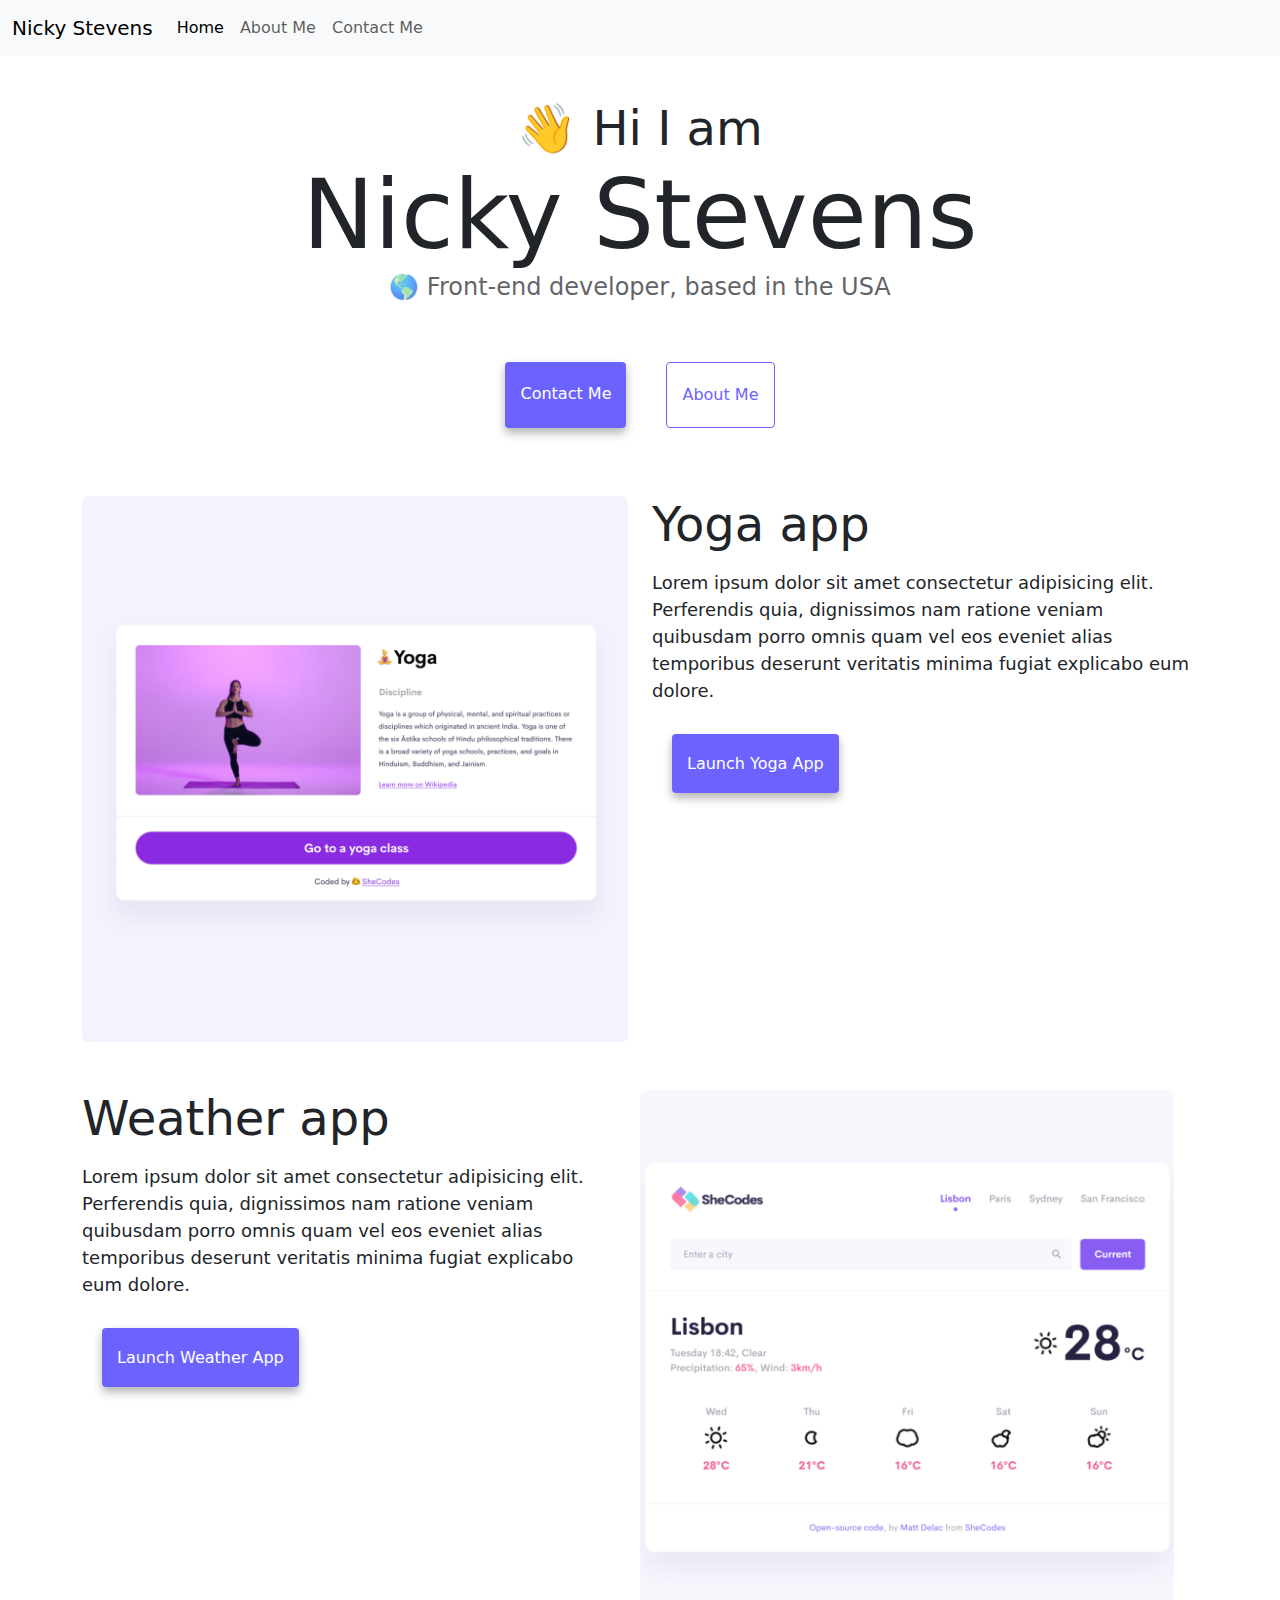
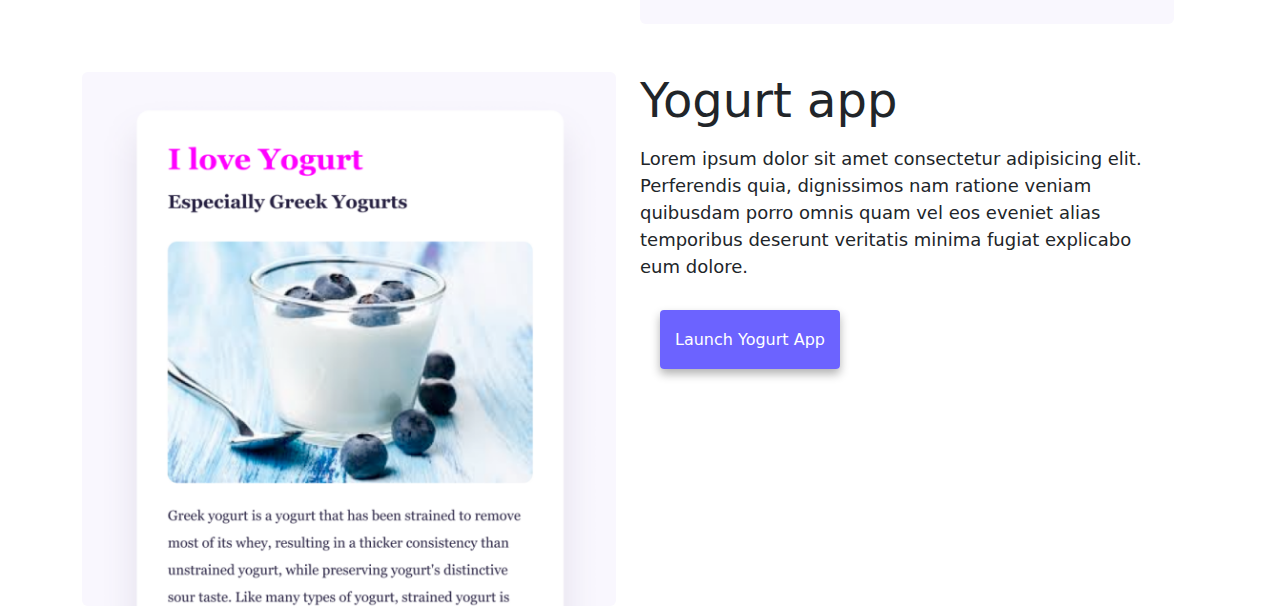
==== index.html @ 1b56b141 "Added SEO elements" ====
<!DOCTYPE html>
<html lang="en">
  <head>
    <meta charset="UTF-8" />
    <meta http-equiv="X-UA-Compatible" content="IE=edge" />
    <meta name="viewport" content="width=device-width, initial-scale=1.0" />
    <link
      href="https://cdn.jsdelivr.net/npm/bootstrap@5.3.3/dist/css/bootstrap.min.css"
      rel="stylesheet"
      integrity="sha384-QWTKZyjpPEjISv5WaRU9OFeRpok6YctnYmDr5pNlyT2bRjXh0JMhjY6hW+ALEwIH"
      crossorigin="anonymous"
    />
    <script
      src="https://cdn.jsdelivr.net/npm/bootstrap@5.3.3/dist/js/bootstrap.bundle.min.js"
      integrity="sha384-YvpcrYf0tY3lHB60NNkmXc5s9fDVZLESaAA55NDzOxhy9GkcIdslK1eN7N6jIeHz"
      crossorigin="anonymous"
    ></script>
    <meta
      name="description"
      content="Nicky Stevens is a front-end website developer based in the USA with experience creating attractive and fuctional websites and knowledge of HTML, CSS, JavaScript, and Python languages. "
    />
    <title>Nicky Stevens - Front-end website developer based in USA</title>
    <link rel="stylesheet" href="/css/styles.css" />
  </head>
  <body>
    <nav class="navbar navbar-expand-lg navbar-light bg-light fixed-top">
      <div class="container-fluid">
        <a class="navbar-brand" href="index.html">Nicky Stevens</a>
        <button
          class="navbar-toggler"
          type="button"
          data-bs-toggle="collapse"
          data-bs-target="#navbarNav"
          aria-controls="navbarNav"
          aria-expanded="false"
          aria-label="Toggle navigation"
        >
          <span class="navbar-toggler-icon"></span>
        </button>
        <div class="collapse navbar-collapse" id="navbarNav">
          <ul class="navbar-nav">
            <li class="nav-item">
              <a class="nav-link active" aria-current="page" href="index.html"
                >Home</a
              >
            </li>
            <li class="nav-item">
              <a class="nav-link" href="about.html">About Me</a>
            </li>
            <li class="nav-item">
              <a class="nav-link" href="about.html#contact">Contact Me</a>
            </li>
          </ul>
        </div>
      </div>
    </nav>
    <h2 class="text-center">👋 Hi I am</h2>
    <h1 class="text-center">Nicky Stevens</h1>
    <h3 class="text-center">🌎 Front-end developer, based in the USA</h3>
    <div class="navigation-links mb-5">
      <a href="about.html#contact" class="primary-link" title="Contact"
        >Contact me</a
      >
      <a href="about.html" class="secondary-link" title="About">About me</a>
    </div>
    <div class="container">
      <div class="row">
        <div class="col-md-6">
          <img
            src="images/yoga.png"
            class="img-fluid rounded"
            title="Yoga App screenshot"
          />
        </div>
        <div class="col-md-6">
          <h2 class="mb-3">Yoga app</h2>
          <p>
            Lorem ipsum dolor sit amet consectetur adipisicing elit. Perferendis
            quia, dignissimos nam ratione veniam quibusdam porro omnis quam vel
            eos eveniet alias temporibus deserunt veritatis minima fugiat
            explicabo eum dolore.
          </p>
          <div class="mt-5">
            <a href="#" class="primary-link" title="Yoga App"
              >Launch Yoga App</a
            >
          </div>
        </div>
        <div class="row mt-5">
          <div class="col-md-6">
            <h2 class="mb-3">Weather app</h2>
            <p>
              Lorem ipsum dolor sit amet consectetur adipisicing elit.
              Perferendis quia, dignissimos nam ratione veniam quibusdam porro
              omnis quam vel eos eveniet alias temporibus deserunt veritatis
              minima fugiat explicabo eum dolore.
            </p>
            <div class="mt-5 mb-5">
              <a href="#" class="primary-link" title="Weather App"
                >Launch Weather App</a
              >
            </div>
          </div>
          <div class="col-md-6">
            <img
              src="images/weather.png"
              class="img-fluid rounded"
              title="SheCodes Weather App"
            />
          </div>
        </div>
        <div class="row mt-5">
          <div class="col-md-6">
            <img
              src="images/yogurt.png"
              class="img-fluid rounded"
              title="I love Yogurt webpage screenshot"
            />
          </div>
          <div class="col-md-6">
            <h2 class="mb-3">Yogurt app</h2>
            <p>
              Lorem ipsum dolor sit amet consectetur adipisicing elit.
              Perferendis quia, dignissimos nam ratione veniam quibusdam porro
              omnis quam vel eos eveniet alias temporibus deserunt veritatis
              minima fugiat explicabo eum dolore.
            </p>
            <div class="mt-5">
              <a href="#" class="primary-link" title="Yogurt App"
                >Launch Yogurt App</a
              >
            </div>
          </div>
        </div>
      </div>
    </div>
  </body>
</html>
---- css/styles.css ----
:root {
  --primary-color: #6c63ff;
  --secondary-color: #f5f2fe;
  --box-shadow: 0 5px 10px rgba(0, 0, 0, 0.3);
}

body {
  margin-top: 100px;
}

h1,
h2,
h3 {
  margin: 0;
}

h1 {
  font-size: 96px;
}

h2 {
  font-size: 48px;
}

h3 {
  font-size: 24px;
  opacity: 0.7;
}

p {
  font-size: 18px;
  line-height: 1.5;
}

.navigation-links {
  display: flex;
  margin-top: 40px;
  justify-content: center;
}

.navigation-links a {
  margin: 20px;
}

.primary-link {
  background: var(--primary-color);
  box-shadow: var(--box-shadow);
  color: white;
  margin: 20px;
  border-radius: 4px;
  padding: 20px 15px;
  text-decoration: none;
  text-transform: capitalize;
}

.secondary-link {
  color: var(--primary-color);
  border: 1px solid var(--primary-color);
  margin: 20px;
  border-radius: 4px;
  padding: 20px 15px;
  text-decoration: none;
  text-transform: capitalize;
}

.about-paragraphs {
  margin: 30px 0;
}

.about-paragraphs p {
  margin: 10px;
}

.email-link {
  display: flex;
  justify-content: center;
  color: var(--primary-color);
  font-size: 28px;
  text-decoration: none;
}

.email-link:hover {
  text-decoration: underline;
}
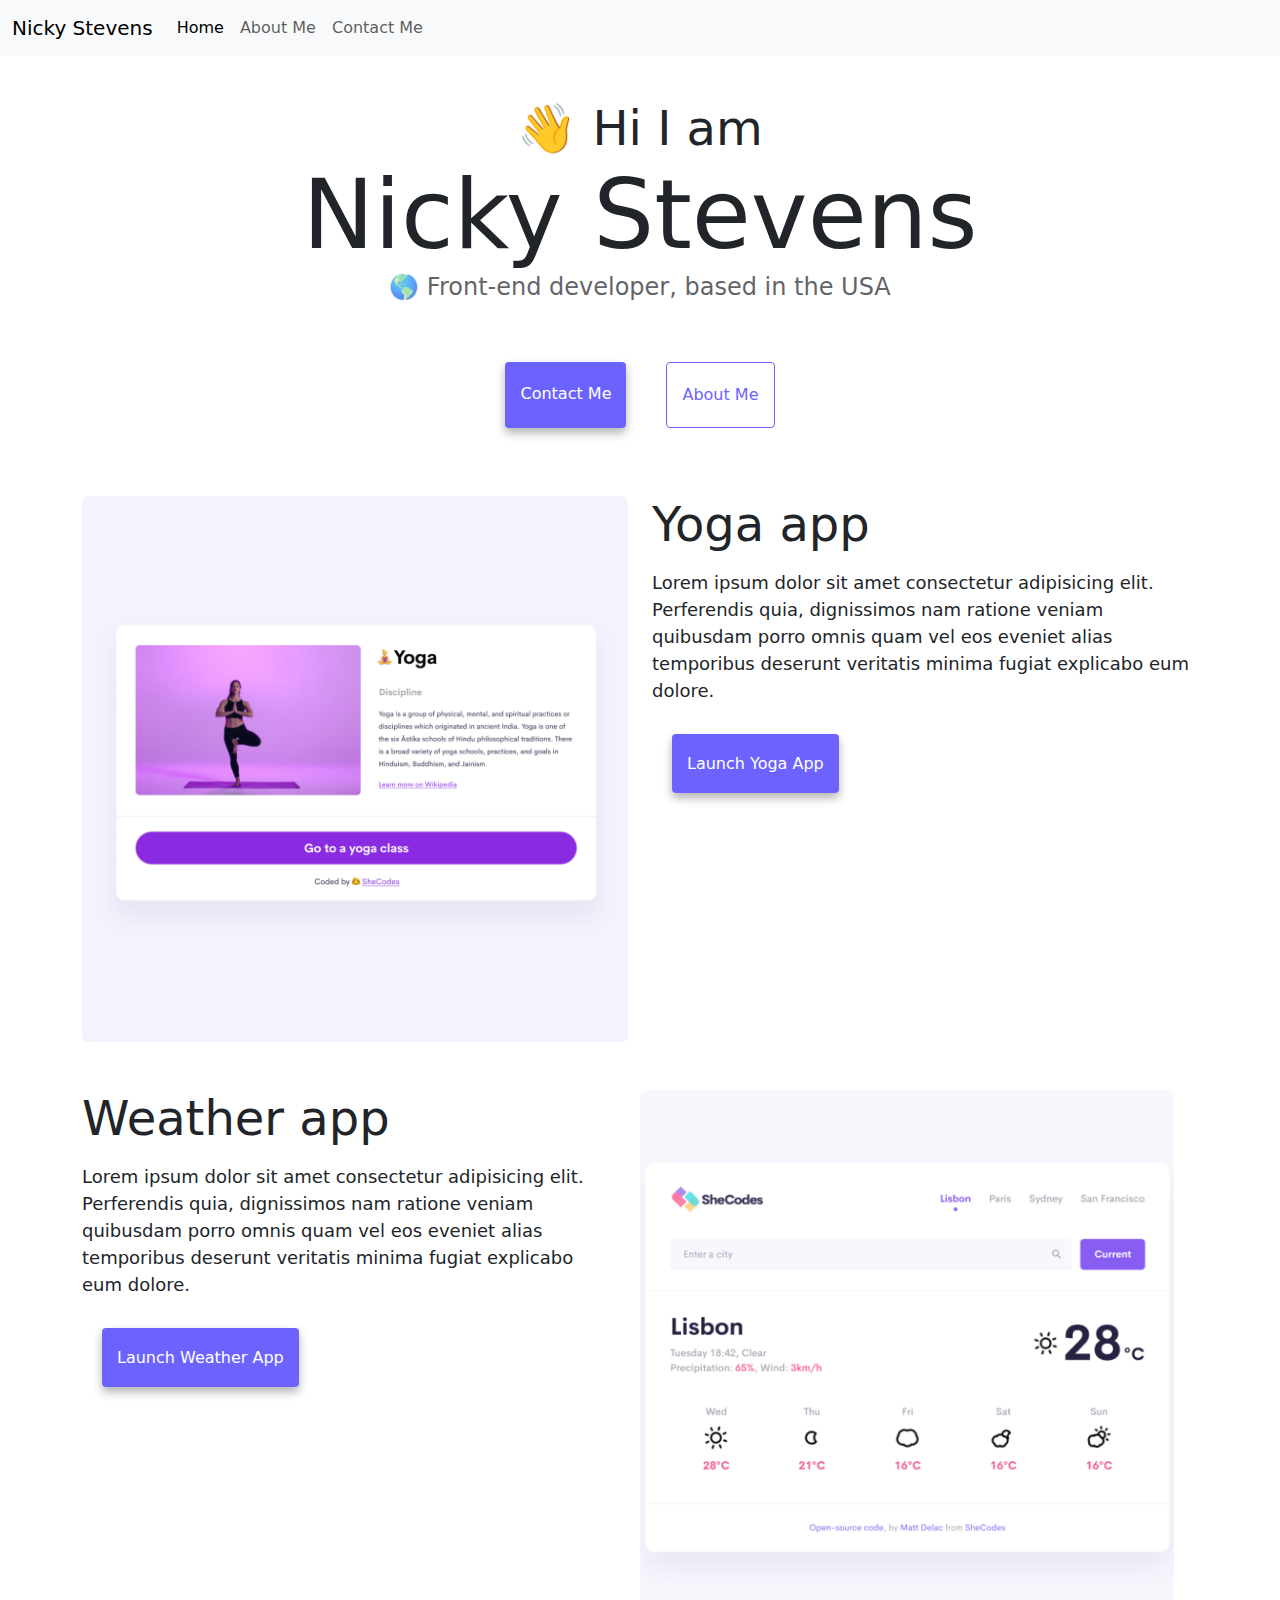
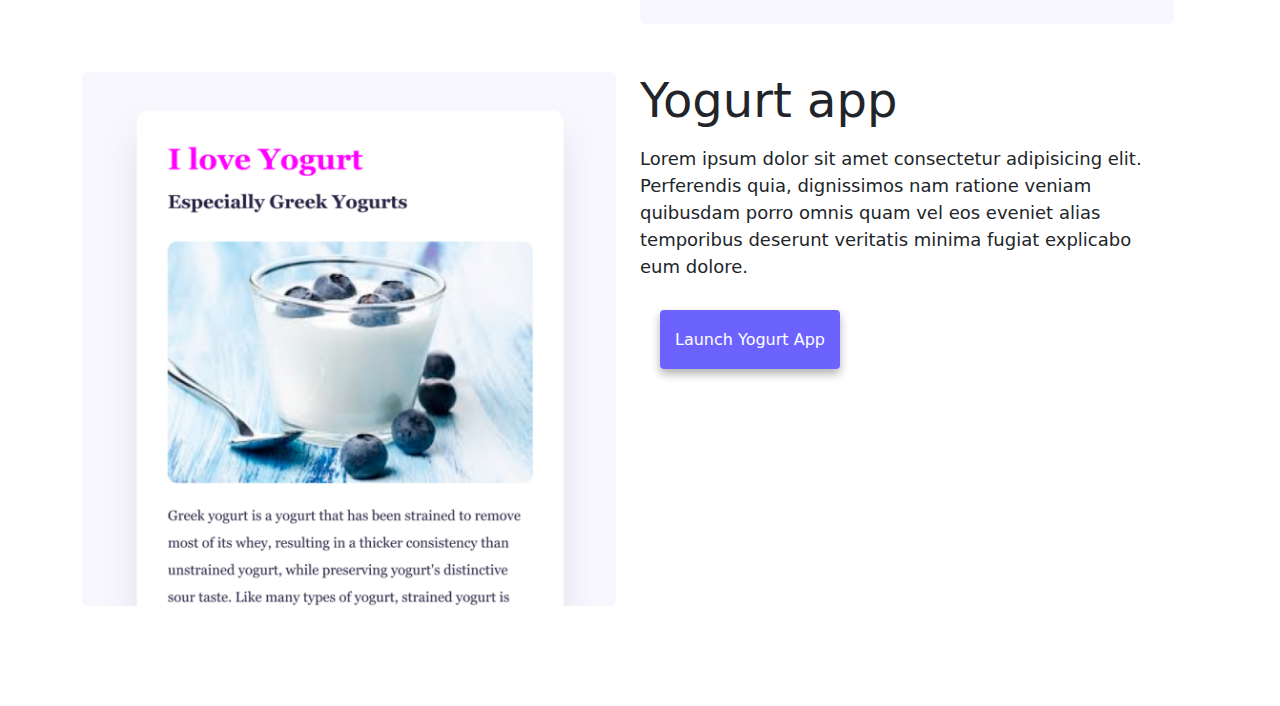
==== commit f0603baf: "Updated SEO and CSS to support responsiveness" ====
--- a/index.html
+++ b/index.html
@@ -25,7 +25,7 @@
   <body>
     <nav class="navbar navbar-expand-lg navbar-light bg-light fixed-top">
       <div class="container-fluid">
-        <a class="navbar-brand" href="index.html">Nicky Stevens</a>
+        <a class="navbar-brand" title="Homepage" href="/">Nicky Stevens</a>
         <button
           class="navbar-toggler"
           type="button"
@@ -40,15 +40,26 @@
         <div class="collapse navbar-collapse" id="navbarNav">
           <ul class="navbar-nav">
             <li class="nav-item">
-              <a class="nav-link active" aria-current="page" href="index.html"
+              <a
+                class="nav-link active"
+                aria-current="page"
+                title="Homepage"
+                href="/"
                 >Home</a
               >
             </li>
             <li class="nav-item">
-              <a class="nav-link" href="about.html">About Me</a>
+              <a class="nav-link" title="About Nicky Stevens" href="/about.html"
+                >About Me</a
+              >
             </li>
             <li class="nav-item">
-              <a class="nav-link" href="about.html#contact">Contact Me</a>
+              <a
+                class="nav-link"
+                title="Contact Nicky Stevens"
+                href="/about.html#contact"
+                >Contact Me</a
+              >
             </li>
           </ul>
         </div>
@@ -58,17 +69,25 @@
     <h1 class="text-center">Nicky Stevens</h1>
     <h3 class="text-center">🌎 Front-end developer, based in the USA</h3>
     <div class="navigation-links mb-5">
-      <a href="about.html#contact" class="primary-link" title="Contact"
+      <a
+        href="/about.html#contact"
+        class="primary-link"
+        title="Contact Nicky Stevens"
         >Contact me</a
       >
-      <a href="about.html" class="secondary-link" title="About">About me</a>
+      <a
+        href="/about.html"
+        class="secondary-link"
+        title="Learn about Nicky Stevens"
+        >About me</a
+      >
     </div>
     <div class="container">
       <div class="row">
         <div class="col-md-6">
           <img
-            src="images/yoga.png"
-            class="img-fluid rounded"
+            src="/images/yoga.png"
+            class="img-fluid rounded d-none d-sm-block"
             title="Yoga App screenshot"
           />
         </div>
@@ -81,7 +100,7 @@
             explicabo eum dolore.
           </p>
           <div class="mt-5">
-            <a href="#" class="primary-link" title="Yoga App"
+            <a href="#" class="primary-link project-link" title="Yoga App"
               >Launch Yoga App</a
             >
           </div>
@@ -96,15 +115,15 @@
               minima fugiat explicabo eum dolore.
             </p>
             <div class="mt-5 mb-5">
-              <a href="#" class="primary-link" title="Weather App"
+              <a href="#" class="primary-link project-link" title="Weather App"
                 >Launch Weather App</a
               >
             </div>
           </div>
           <div class="col-md-6">
             <img
-              src="images/weather.png"
-              class="img-fluid rounded"
+              src="/images/weather.png"
+              class="img-fluid rounded d-none d-sm-block"
               title="SheCodes Weather App"
             />
           </div>
@@ -112,8 +131,8 @@
         <div class="row mt-5">
           <div class="col-md-6">
             <img
-              src="images/yogurt.png"
-              class="img-fluid rounded"
+              src="/images/yogurt.png"
+              class="img-fluid rounded d-none d-sm-block"
               title="I love Yogurt webpage screenshot"
             />
           </div>
@@ -126,7 +145,7 @@
               minima fugiat explicabo eum dolore.
             </p>
             <div class="mt-5">
-              <a href="#" class="primary-link" title="Yogurt App"
+              <a href="#" class="primary-link project-link" title="Yogurt App"
                 >Launch Yogurt App</a
               >
             </div>
--- a/css/styles.css
+++ b/css/styles.css
@@ -5,7 +5,7 @@
 }
 
 body {
-  margin-top: 100px;
+  margin: 100px 0;
 }
 
 h1,
@@ -82,3 +82,23 @@
 .email-link:hover {
   text-decoration: underline;
 }
+
+@media (max-width: 575px) {
+  h1 {
+    font-size: 48px;
+  }
+  h2 {
+    font-size: 40px;
+  }
+  .container {
+    text-align: center;
+  }
+  .about-me-page-images {
+    margin: 10px auto;
+  }
+  .project-link {
+    display: block;
+    text-align: center;
+    margin: 0 20px;
+  }
+}
